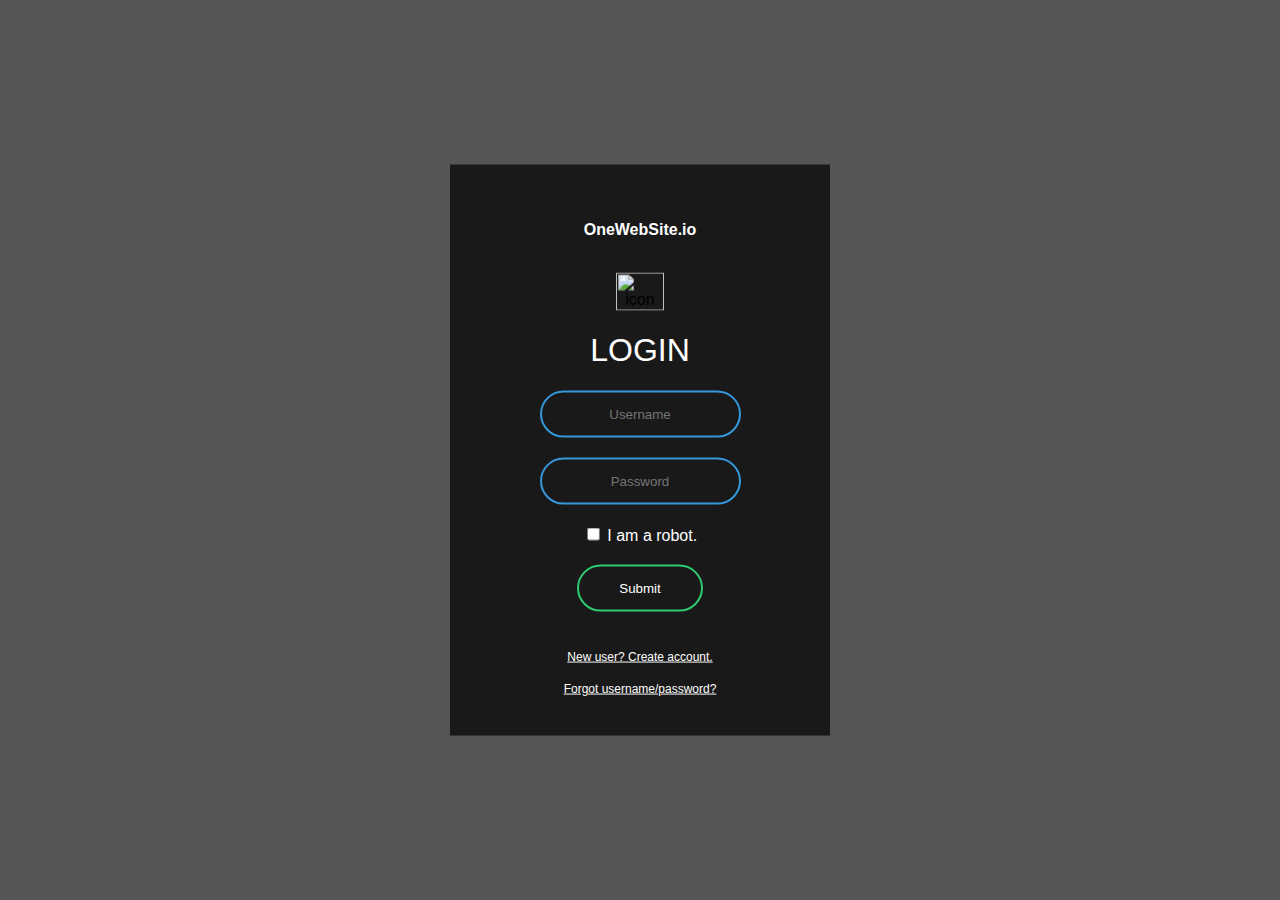
==== index.html @ 71ea4c6f "Add files via upload" ====
<html lang="en-US">
	<head>
		<meta charset="utf-8">
		<meta name="viewport" content="width=device-width, initial-scale=1">
		<title>Welcome!</title>
		<link rel="stylesheet" href="style.css">
	</head>
  <body>
		<form class="box" action="index.html" method="post">
			<p style="color:white"><b>OneWebSite.io</b></p><br>
			<img src='icon.png' alt='icon' width=40%>
			<h1>Login</h1>
			<input type="text" name="user" placeholder="Username" autocomplete="off">
			<input type="password" name="cred" placeholder="Password">
			<input type="checkbox" id="roboid" name="robobox" default="unchecked">
			<label style="color:white" for="roboid">I am a robot.</label>
			<input type="submit" name="" value="Submit">
			<br>
			<a href="page1.html" id="reg">New user? Create account.</a>
			<br><br>
			<a href="page3.html" id="reg">Forgot username/password?</a>
		</form>
  </body>
</html>
---- style.css ----
body {
  margin:0;
  padding:0;
  font-family: sans-serif;
  background: #555555;
}
.box h1 {
  color: white;
  text-transform: uppercase;
  font-weight: 500;
}
.box {
  width: 300px;
  padding: 40px;
  position: absolute;
  top: 50%;
  left: 50%;
  transform: translate(-50%, -50%);
  background: #191919;
  text-align: center;
}
.box input[type = "text"], .box input[type = "password"] {
  border: 0;
  background: none;
  display: block;
  margin: 20px auto;
  text-align: center;
  border: 2px solid #3498db;
  padding: 14px 10px;
  width 200px;
  outline none;
  color: white;
  border-radius: 24px;
  transition: 0.25s;
}
.box input[type = "text"]:focus, .box input[type = "password"]:focus {
  width: 280px;
  border-color: #2ecc71;
}
.box input[type = "submit"] {
  border: 0;
  background: none;
  display: block;
  margin: 20px auto;
  text-align: center;
  border: 2px solid #2ecc71;
  padding: 14px 40px;
  outline: none;
  color: white;
  border-radius: 24px;
  transition: 0.25s;
  cursor: pointer;
}
.box input[type = "submit"]:hover {
  background: #2ecc71;
}
#reg {
  color: white;
  font-size: 12px;
}
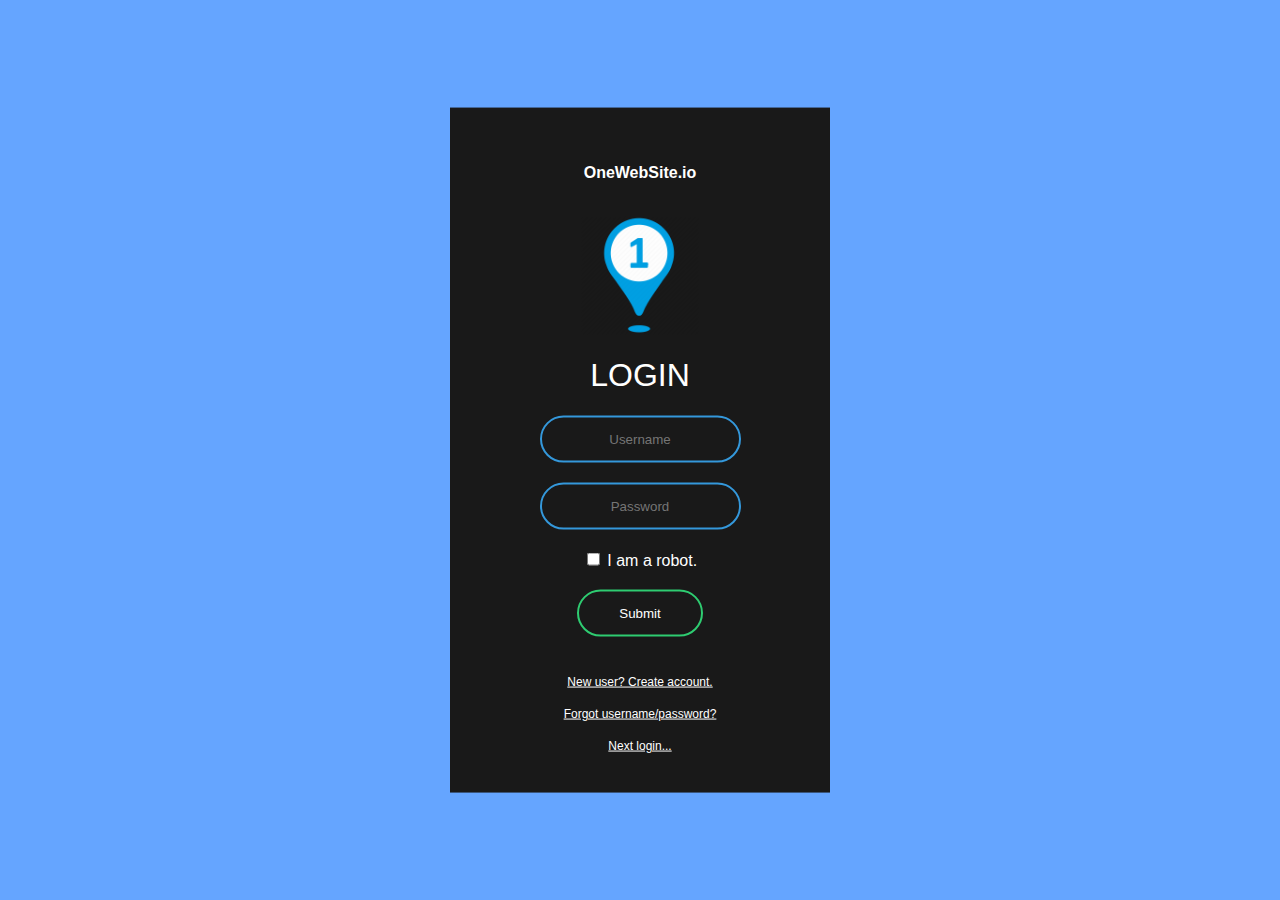
==== commit 36a840f8: "Adding progress" ====
--- a/index.html
+++ b/index.html
@@ -19,6 +19,8 @@
 			<a href="page1.html" id="reg">New user? Create account.</a>
 			<br><br>
 			<a href="page3.html" id="reg">Forgot username/password?</a>
+			<br><br>
+			<a href="index2.html" id="reg">Next login...</a>
 		</form>
   </body>
 </html>
--- a/style.css
+++ b/style.css
@@ -1,15 +1,15 @@
-body {
+body{
   margin:0;
   padding:0;
   font-family: sans-serif;
-  background: #555555;
+  background: #65a5ff;
 }
-.box h1 {
+.box h1{
   color: white;
   text-transform: uppercase;
   font-weight: 500;
 }
-.box {
+.box{
   width: 300px;
   padding: 40px;
   position: absolute;
@@ -19,7 +19,7 @@
   background: #191919;
   text-align: center;
 }
-.box input[type = "text"], .box input[type = "password"] {
+.box input[type = "text"], .box input[type = "password"]{
   border: 0;
   background: none;
   display: block;
@@ -33,11 +33,11 @@
   border-radius: 24px;
   transition: 0.25s;
 }
-.box input[type = "text"]:focus, .box input[type = "password"]:focus {
+.box input[type = "text"]:focus, .box input[type = "password"]:focus{
   width: 280px;
   border-color: #2ecc71;
 }
-.box input[type = "submit"] {
+.box input[type = "submit"]{
   border: 0;
   background: none;
   display: block;
@@ -51,10 +51,10 @@
   transition: 0.25s;
   cursor: pointer;
 }
-.box input[type = "submit"]:hover {
+.box input[type = "submit"]:hover{
   background: #2ecc71;
 }
-#reg {
+#reg{
   color: white;
   font-size: 12px;
 }
